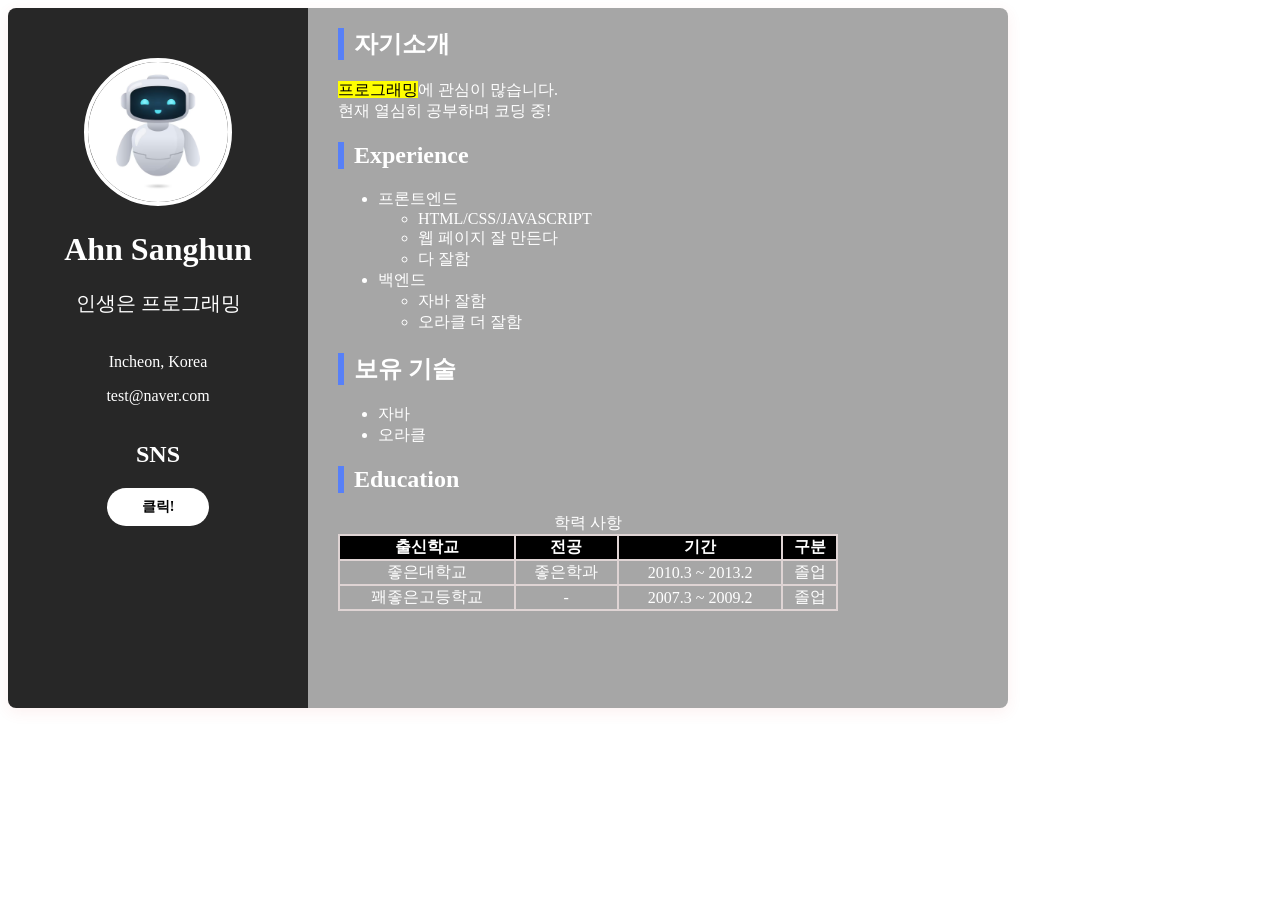
==== introduction/11_실습문제.html @ 84bbab20 "Add files via upload" ====
<!DOCTYPE html>
<html lang="en">

<head>
    <meta charset="UTF-8">
    <meta name="viewport" content="width=device-width, initial-scale=1.0">
    <title>Document</title>
    <style>
        #container {
            width: 1000px;
            height: 700px;
            background-color: white;
            box-shadow: 0 4px 15px rgba(219, 62, 62, 0.08);
            /* 부드러운 그림자 효과 */
            display: flex;
            border-radius: 8px;
            /* 테두리 둥글게 */
            overflow: hidden;
        }

        #card1 {
            width: 300px;
            background-color: rgba(0, 0, 0, 0.849);
            color: white;
            padding: 50px 20px;
            box-sizing: border-box;
            text-align: center;
            display: flex;
            flex-direction: column;
            align-items: center;

        }

        #namecard img {
            width: 140px;
            height: 140px;
            border-radius: 50%;
            border: 4px solid white;
            object-fit: cover;
        }

        



        #card2 {
            width: 700px;
            height: 1000px;
            box-sizing: border-box;
            float: left;
            padding-left: 30px;
            background-image: linear-gradient(rgba(0, 0, 0, 0.35), rgba(0, 0, 0, 0.35)), url(../images/메인3.png);            background-size: 700px 700px;
            color: white;
        }

        .subtitle {
            border-left: 6px solid lab(55.3% 14.89 -65.55);
            padding-left: 10px;
            
        }

        table,
        tr,
        th,
        td {
            border: 2px solid #dfd4d4;
            border-collapse: collapse;
        }

        table {
            width: 500px;
            padding: auto;
            text-align: center;

        }

        #출신학교 tr:first-child {
            font-style: inherit;
            background-color: rgb(0, 0, 0);
        }

        #sns a {
            display: inline-block;
            background-color: white;
            color: black;
            text-decoration: none;
            padding: 10px 35px;
            border-radius: 25px;
            /* 알약 형태의 둥근 버튼 */
            font-weight: bold;
            font-size: 14px;
        }
    </style>
</head>

<body>
    <div id="container">
        <div id="card1">
            <div id="namecard">
                <img src="프로필 사진 로봇.avif" alt="">
                <h1>Ahn Sanghun</h1>
                <p style="font-size: 20px;">인생은 프로그래밍</p>
            </div>
            <div id="detail">
                <p>Incheon, Korea</p>
                <p>test@naver.com</p>
            </div>
            <div id="sns">
                <h2>SNS</h2>
                <h3><a href="#">클릭!</a></h3>
            </div>
        </div>
        </aside>

        <div id="card2">
            <section>
                <h2 class="subtitle">자기소개</h2>
                <p><mark>프로그래밍</mark>에 관심이 많습니다. <br>현재 열심히 공부하며 코딩 중!</p>
            </section>

            <!-- 경력 -->
            <section>
                <h2 class="subtitle">Experience</h2>
                <ul>
                    <li>프론트엔드
                        <ul>
                            <li>HTML/CSS/JAVASCRIPT </li>
                            <li>웹 페이지 잘 만든다 </li>
                            <li>다 잘함</li>
                        </ul>
                    </li>
                    <li>백엔드
                        <ul>
                            <li>자바 잘함 </li>
                            <li>오라클 더 잘함</li>
                        </ul>
                    </li>
                </ul>
            </section>

            <!-- 숙련도 -->
            <section>
                <h2 class="subtitle">보유 기술</h2>
                <li style="list-style: none;">
                    <ul>
                        <li>자바 </li>
                        <li>오라클</li>
                    </ul>
                </li>
            </section>

            <!-- 학력 -->
            <section>
                <h2 class="subtitle">Education</h2>
                <table>
                    <caption>학력 사항</caption>
                    <thead id="출신학교">
                        <tr>
                            <th>출신학교</th>
                            <th>전공</th>
                            <th>기간</th>
                            <th>구분</th>
                        </tr>
                    </thead>
                    <tbody>
                        <tr>
                            <td>좋은대학교</td>
                            <td>좋은학과</td>
                            <td>2010.3 ~ 2013.2</td>
                            <td>졸업</td>
                        </tr>
                        <tr>
                            <td>꽤좋은고등학교</td>
                            <td> - </td>
                            <td>2007.3 ~ 2009.2</td>
                            <td>졸업</td>
                        </tr>
                    </tbody>
                </table>
            </section>
        </div>
    </div>

</body>

</html>
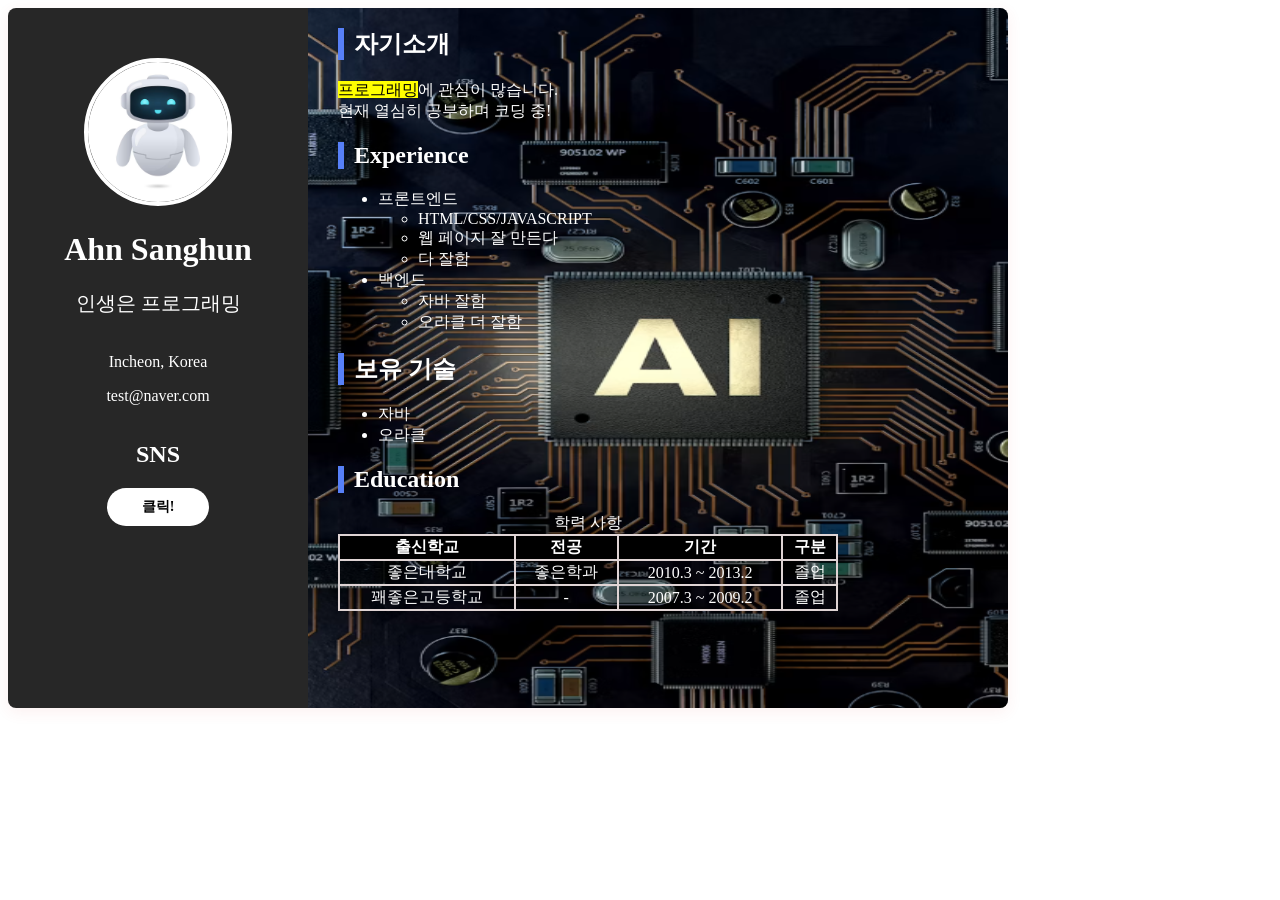
==== commit 0e6d8ae1: "Add files via upload" ====
--- a/introduction/11_실습문제.html
+++ b/introduction/11_실습문제.html
@@ -49,7 +49,10 @@
             box-sizing: border-box;
             float: left;
             padding-left: 30px;
-            background-image: linear-gradient(rgba(0, 0, 0, 0.35), rgba(0, 0, 0, 0.35)), url(../images/메인3.png);            background-size: 700px 700px;
+            background-image: url("메인3.png"),
+            linear-gradient(rgba(0, 0, 0, 0.35), rgba(0, 0, 0, 0.35));
+
+            background-size: 700px 700px;
             color: white;
         }
 
